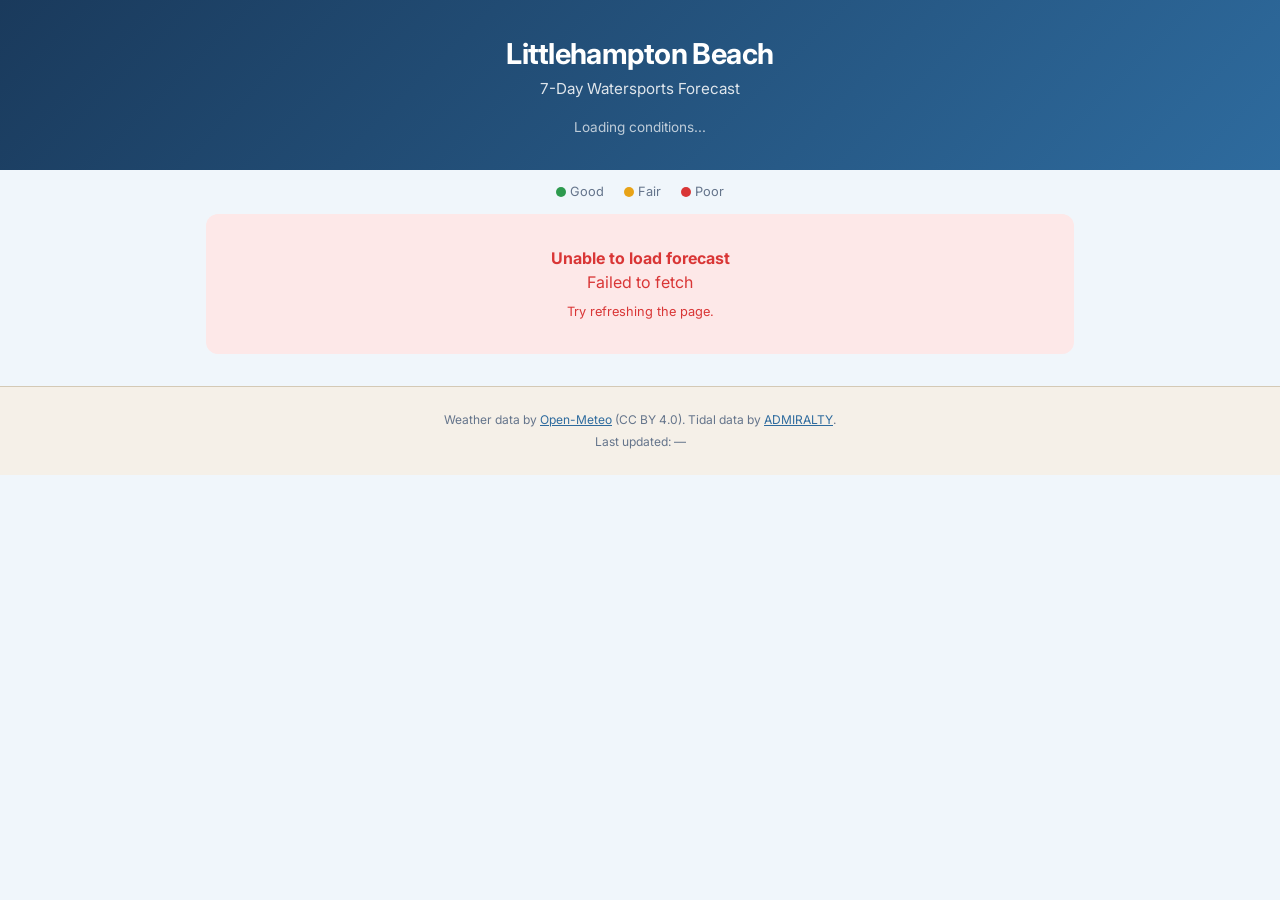
==== index.html @ 369561da "Initial build: Littlehampton Beach watersports dashboard 7-day forecast showing swim, kayak and SUP " ====
<!DOCTYPE html>
<html lang="en">
<head>
  <meta charset="UTF-8">
  <meta name="viewport" content="width=device-width, initial-scale=1.0">
  <title>Littlehampton Beach — Watersports Dashboard</title>
  <meta name="description" content="7-day watersports forecast for Littlehampton Beach. Swimming, kayaking and SUP conditions based on tides, waves and weather.">
  <link rel="stylesheet" href="css/style.css">
  <link rel="preconnect" href="https://fonts.googleapis.com">
  <link rel="preconnect" href="https://fonts.gstatic.com" crossorigin>
  <link href="https://fonts.googleapis.com/css2?family=Inter:wght@400;500;600;700&display=swap" rel="stylesheet">
</head>
<body>
  <header class="header">
    <div class="header__inner">
      <h1 class="header__title">Littlehampton Beach</h1>
      <p class="header__subtitle">7-Day Watersports Forecast</p>
    </div>
    <div class="header__current" id="current-conditions">
      <div class="current-loading">Loading conditions...</div>
    </div>
  </header>

  <main class="main">
    <div class="legend">
      <span class="legend__item"><span class="dot dot--good"></span> Good</span>
      <span class="legend__item"><span class="dot dot--fair"></span> Fair</span>
      <span class="legend__item"><span class="dot dot--poor"></span> Poor</span>
    </div>

    <div class="cards" id="forecast-cards">
      <div class="loading" id="loading">
        <div class="loading__spinner"></div>
        <p>Fetching forecast data...</p>
      </div>
    </div>

    <div class="detail-panel" id="detail-panel" hidden>
      <button class="detail-panel__close" id="detail-close" aria-label="Close detail panel">&times;</button>
      <h2 class="detail-panel__title" id="detail-title"></h2>
      <div class="detail-panel__content" id="detail-content"></div>
    </div>
  </main>

  <footer class="footer">
    <p>
      Weather data by <a href="https://open-meteo.com/" target="_blank" rel="noopener">Open-Meteo</a> (CC BY 4.0).
      Tidal data by <a href="https://www.admiralty.co.uk" target="_blank" rel="noopener">ADMIRALTY</a>.
    </p>
    <p class="footer__update">Last updated: <span id="last-updated">—</span></p>
  </footer>

  <script src="js/utils.js"></script>
  <script src="js/scoring.js"></script>
  <script src="js/api.js"></script>
  <script src="js/app.js"></script>
</body>
</html>
---- css/style.css ----
/* ── Reset & Base ─────────────────────────────────────── */
*, *::before, *::after { box-sizing: border-box; margin: 0; padding: 0; }

:root {
  --blue-deep: #1a3a5c;
  --blue-mid: #2e6b9e;
  --blue-light: #e8f1f8;
  --blue-pale: #f0f6fb;
  --sand: #f5f0e8;
  --sand-dark: #d4c9b5;
  --green: #2d9a4e;
  --amber: #e8a317;
  --red: #d93636;
  --text: #1e293b;
  --text-light: #64748b;
  --white: #ffffff;
  --radius: 12px;
  --shadow: 0 2px 8px rgba(0,0,0,0.08);
  --shadow-lg: 0 4px 20px rgba(0,0,0,0.12);
}

body {
  font-family: 'Inter', system-ui, -apple-system, sans-serif;
  background: var(--blue-pale);
  color: var(--text);
  line-height: 1.5;
  min-height: 100vh;
}

a { color: var(--blue-mid); }

/* ── Header ──────────────────────────────────────────── */
.header {
  background: linear-gradient(135deg, var(--blue-deep) 0%, var(--blue-mid) 100%);
  color: var(--white);
  padding: 1.5rem 1rem;
}

.header__inner { text-align: center; }

.header__title {
  font-size: 1.6rem;
  font-weight: 700;
  letter-spacing: -0.02em;
}

.header__subtitle {
  font-size: 0.95rem;
  opacity: 0.85;
  margin-top: 0.2rem;
}

.header__current {
  display: flex;
  justify-content: center;
  gap: 1.5rem;
  margin-top: 1rem;
  flex-wrap: wrap;
}

.current-stat {
  text-align: center;
}

.current-stat__value {
  font-size: 1.3rem;
  font-weight: 700;
}

.current-stat__label {
  font-size: 0.75rem;
  opacity: 0.75;
  text-transform: uppercase;
  letter-spacing: 0.05em;
}

.current-loading {
  font-size: 0.85rem;
  opacity: 0.7;
}

/* ── Legend ───────────────────────────────────────────── */
.legend {
  display: flex;
  justify-content: center;
  gap: 1.2rem;
  padding: 0.8rem 1rem;
  font-size: 0.8rem;
  color: var(--text-light);
}

.legend__item { display: flex; align-items: center; gap: 0.3rem; }

.dot {
  width: 10px;
  height: 10px;
  border-radius: 50%;
  display: inline-block;
}
.dot--good { background: var(--green); }
.dot--fair { background: var(--amber); }
.dot--poor { background: var(--red); }

/* ── Main ────────────────────────────────────────────── */
.main {
  max-width: 900px;
  margin: 0 auto;
  padding: 0 1rem 2rem;
}

/* ── Cards ────────────────────────────────────────────── */
.cards {
  display: flex;
  flex-direction: column;
  gap: 0.75rem;
}

.card {
  background: var(--white);
  border-radius: var(--radius);
  box-shadow: var(--shadow);
  padding: 1rem 1.2rem;
  cursor: pointer;
  transition: box-shadow 0.2s, transform 0.15s;
  display: grid;
  grid-template-columns: 80px 1fr auto;
  align-items: center;
  gap: 1rem;
}

.card:hover {
  box-shadow: var(--shadow-lg);
  transform: translateY(-1px);
}

.card--today {
  border-left: 4px solid var(--blue-mid);
}

.card__date {
  text-align: center;
}

.card__day {
  font-size: 0.75rem;
  text-transform: uppercase;
  letter-spacing: 0.06em;
  color: var(--text-light);
}

.card__datenum {
  font-size: 1.5rem;
  font-weight: 700;
  line-height: 1.2;
}

.card__month {
  font-size: 0.7rem;
  color: var(--text-light);
}

.card__info {
  display: flex;
  flex-direction: column;
  gap: 0.35rem;
  font-size: 0.85rem;
}

.card__tides {
  display: flex;
  gap: 0.6rem;
  flex-wrap: wrap;
}

.tide-event {
  font-size: 0.78rem;
  color: var(--text-light);
}

.tide-event--high { color: var(--blue-mid); font-weight: 500; }

.card__weather {
  display: flex;
  gap: 1rem;
  font-size: 0.8rem;
  color: var(--text-light);
  flex-wrap: wrap;
}

.card__weather span { white-space: nowrap; }

.card__ratings {
  display: flex;
  flex-direction: column;
  gap: 0.35rem;
}

.rating {
  display: flex;
  align-items: center;
  gap: 0.4rem;
  font-size: 0.78rem;
  font-weight: 500;
  padding: 0.2rem 0.55rem;
  border-radius: 20px;
  white-space: nowrap;
}

.rating--good { background: #e6f5ec; color: #1a7a37; }
.rating--fair { background: #fef3d6; color: #956a00; }
.rating--poor { background: #fde8e8; color: #b91c1c; }

.rating__icon { font-size: 0.9rem; }

/* ── Loading ─────────────────────────────────────────── */
.loading {
  text-align: center;
  padding: 3rem 1rem;
  color: var(--text-light);
}

.loading__spinner {
  width: 36px;
  height: 36px;
  border: 3px solid var(--blue-light);
  border-top-color: var(--blue-mid);
  border-radius: 50%;
  animation: spin 0.8s linear infinite;
  margin: 0 auto 1rem;
}

@keyframes spin { to { transform: rotate(360deg); } }

/* ── Error ───────────────────────────────────────────── */
.error {
  text-align: center;
  padding: 2rem 1rem;
  color: var(--red);
  background: #fde8e8;
  border-radius: var(--radius);
}

/* ── Detail Panel ────────────────────────────────────── */
.detail-panel {
  background: var(--white);
  border-radius: var(--radius);
  box-shadow: var(--shadow-lg);
  padding: 1.5rem;
  margin-top: 1rem;
  position: relative;
}

.detail-panel__close {
  position: absolute;
  top: 0.8rem;
  right: 1rem;
  background: none;
  border: none;
  font-size: 1.5rem;
  cursor: pointer;
  color: var(--text-light);
  line-height: 1;
}

.detail-panel__title {
  font-size: 1.1rem;
  font-weight: 600;
  margin-bottom: 1rem;
}

.hourly-table {
  width: 100%;
  border-collapse: collapse;
  font-size: 0.8rem;
}

.hourly-table th {
  text-align: left;
  font-weight: 600;
  padding: 0.4rem 0.5rem;
  border-bottom: 2px solid var(--blue-light);
  white-space: nowrap;
  color: var(--text-light);
  font-size: 0.72rem;
  text-transform: uppercase;
  letter-spacing: 0.04em;
}

.hourly-table td {
  padding: 0.4rem 0.5rem;
  border-bottom: 1px solid #f1f5f9;
  white-space: nowrap;
}

.hourly-table tr:hover td {
  background: var(--blue-pale);
}

.hourly-table .cell--good { color: var(--green); font-weight: 600; }
.hourly-table .cell--fair { color: var(--amber); font-weight: 600; }
.hourly-table .cell--poor { color: var(--red); font-weight: 600; }

/* ── Footer ──────────────────────────────────────────── */
.footer {
  text-align: center;
  padding: 1.5rem 1rem;
  font-size: 0.75rem;
  color: var(--text-light);
  border-top: 1px solid var(--sand-dark);
  background: var(--sand);
}

.footer__update { margin-top: 0.3rem; }

/* ── Responsive ──────────────────────────────────────── */
@media (max-width: 600px) {
  .card {
    grid-template-columns: 60px 1fr;
    gap: 0.6rem;
  }

  .card__ratings {
    grid-column: 1 / -1;
    flex-direction: row;
    justify-content: flex-start;
  }

  .card__weather { gap: 0.5rem; }

  .hourly-table { font-size: 0.72rem; }

  .hourly-table th,
  .hourly-table td { padding: 0.3rem; }

  .detail-panel { padding: 1rem; }

  .header__title { font-size: 1.3rem; }
}

@media (min-width: 601px) {
  .header { padding: 2rem; }
  .header__title { font-size: 1.8rem; }
}

/* Overflow scroll for hourly table on mobile */
.detail-panel__content {
  overflow-x: auto;
  -webkit-overflow-scrolling: touch;
}
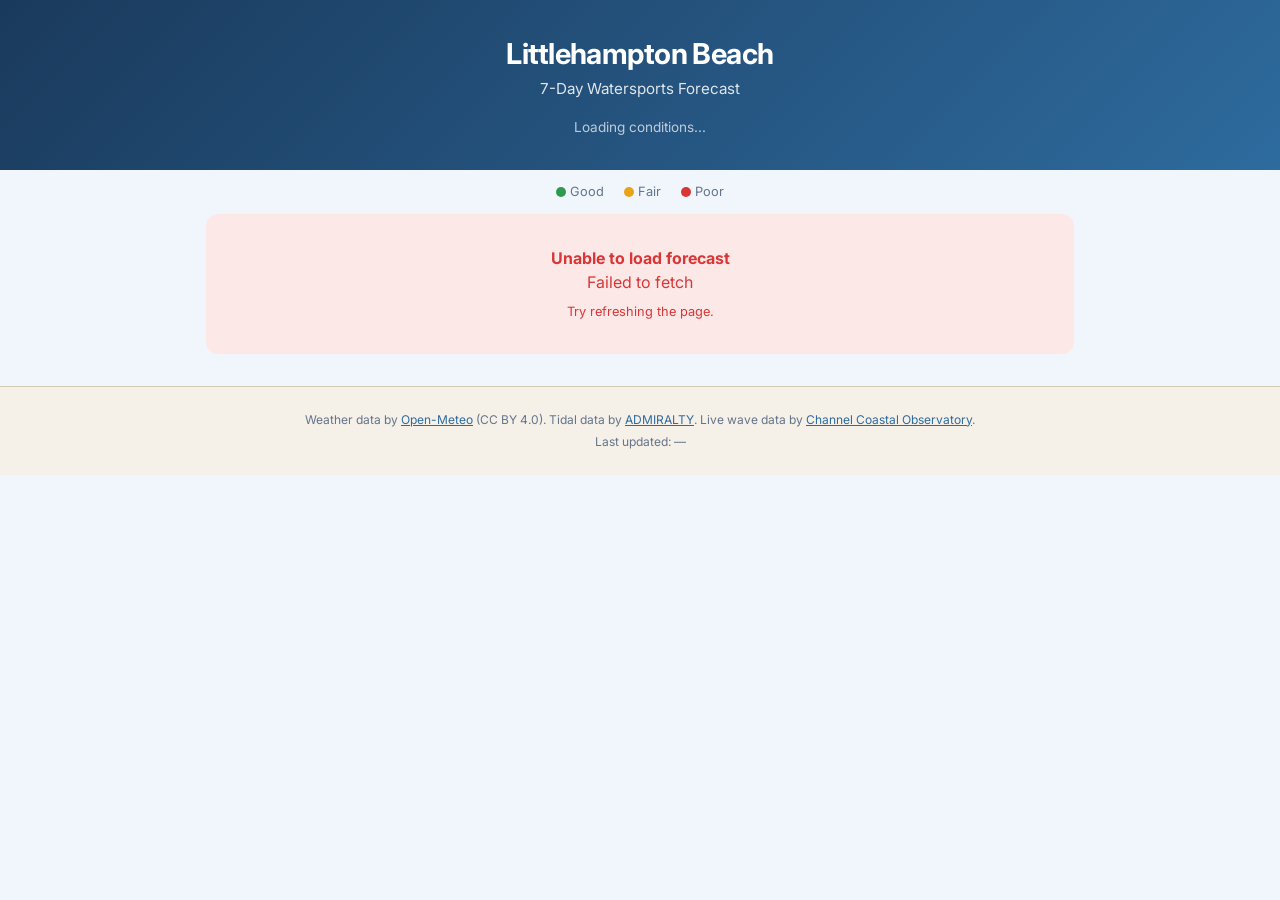
==== commit 2968ec45: "Add wetsuit recommendations and live coastal monitoring data Replace temperature-based activity scor" ====
--- a/index.html
+++ b/index.html
@@ -46,6 +46,7 @@
     <p>
       Weather data by <a href="https://open-meteo.com/" target="_blank" rel="noopener">Open-Meteo</a> (CC BY 4.0).
       Tidal data by <a href="https://www.admiralty.co.uk" target="_blank" rel="noopener">ADMIRALTY</a>.
+      Live wave data by <a href="https://coastalmonitoring.org/" target="_blank" rel="noopener">Channel Coastal Observatory</a>.
     </p>
     <p class="footer__update">Last updated: <span id="last-updated">—</span></p>
   </footer>
--- a/css/style.css
+++ b/css/style.css
@@ -212,6 +212,70 @@
 
 .rating__icon { font-size: 0.9rem; }
 
+/* ── Wetsuit Badge ───────────────────────────────────── */
+.card__wetsuit {
+  font-size: 0.78rem;
+}
+
+.wetsuit-badge {
+  display: inline-flex;
+  align-items: center;
+  gap: 0.3rem;
+  background: #e0f2f1;
+  color: #00695c;
+  padding: 0.15rem 0.55rem;
+  border-radius: 12px;
+  font-weight: 500;
+}
+
+.detail-wetsuit {
+  font-size: 0.85rem;
+  color: #00695c;
+  margin-bottom: 0.6rem;
+}
+
+/* ── Live Data Indicator ─────────────────────────────── */
+.current-group {
+  display: flex;
+  justify-content: center;
+  gap: 1.5rem;
+  flex-wrap: wrap;
+  align-items: flex-start;
+}
+
+.current-group__label {
+  width: 100%;
+  text-align: center;
+  font-size: 0.65rem;
+  text-transform: uppercase;
+  letter-spacing: 0.08em;
+  opacity: 0.6;
+  margin-bottom: -0.5rem;
+}
+
+.current-divider {
+  width: 1px;
+  background: rgba(255,255,255,0.25);
+  align-self: stretch;
+  margin: 0 0.5rem;
+}
+
+.live-dot {
+  display: inline-block;
+  width: 6px;
+  height: 6px;
+  background: #22c55e;
+  border-radius: 50%;
+  margin-right: 3px;
+  vertical-align: middle;
+  animation: pulse 2s ease-in-out infinite;
+}
+
+@keyframes pulse {
+  0%, 100% { opacity: 1; }
+  50% { opacity: 0.4; }
+}
+
 /* ── Loading ─────────────────────────────────────────── */
 .loading {
   text-align: center;
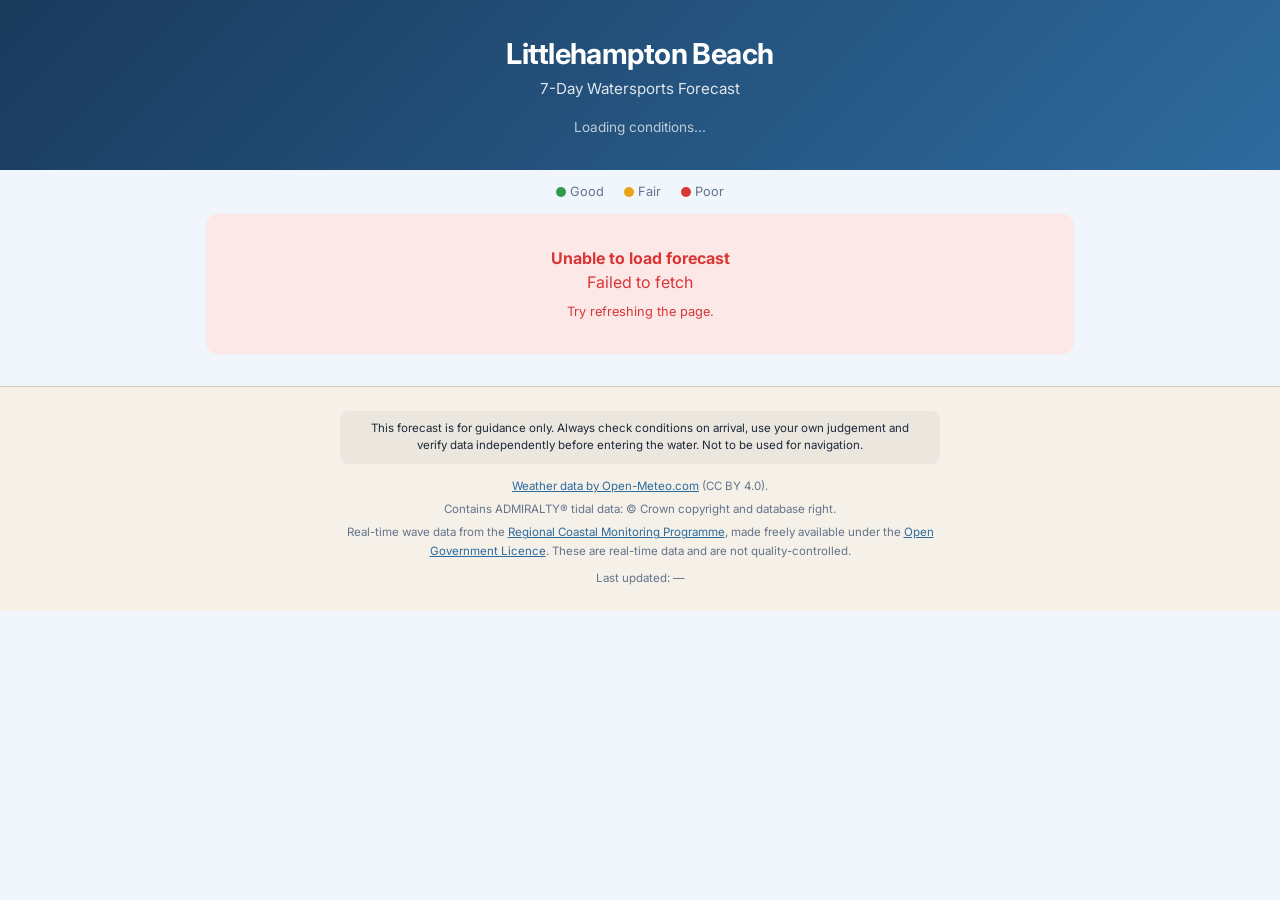
==== commit 882420cf: "v01.003: Add compliant attribution and disclaimers - Remove caching from tides proxy (Admiralty Disc" ====
--- a/index.html
+++ b/index.html
@@ -43,12 +43,25 @@
   </main>
 
   <footer class="footer">
-    <p>
-      Weather data by <a href="https://open-meteo.com/" target="_blank" rel="noopener">Open-Meteo</a> (CC BY 4.0).
-      Tidal data by <a href="https://www.admiralty.co.uk" target="_blank" rel="noopener">ADMIRALTY</a>.
-      Live wave data by <a href="https://coastalmonitoring.org/" target="_blank" rel="noopener">Channel Coastal Observatory</a>.
-    </p>
-    <p class="footer__update">Last updated: <span id="last-updated">—</span></p>
+    <div class="footer__disclaimer">
+      This forecast is for guidance only. Always check conditions on arrival, use your own judgement and verify data independently before entering the water. Not to be used for navigation.
+    </div>
+
+    <div class="footer__sources">
+      <p>
+        <a href="https://open-meteo.com/" target="_blank" rel="noopener">Weather data by Open-Meteo.com</a> (CC BY 4.0).
+      </p>
+      <p>
+        Contains ADMIRALTY&reg; tidal data: &copy; Crown copyright and database right.
+      </p>
+      <p>
+        Real-time wave data from the <a href="https://coastalmonitoring.org/" target="_blank" rel="noopener">Regional Coastal Monitoring Programme</a>,
+        made freely available under the <a href="https://www.nationalarchives.gov.uk/doc/open-government-licence/version/3/" target="_blank" rel="noopener">Open Government Licence</a>.
+        These are real-time data and are not quality-controlled.
+      </p>
+    </div>
+
+    <p class="footer__update">Last updated: <span id="last-updated">&mdash;</span></p>
   </footer>
 
   <script src="js/utils.js"></script>
--- a/css/style.css
+++ b/css/style.css
@@ -192,25 +192,47 @@
 .card__ratings {
   display: flex;
   flex-direction: column;
-  gap: 0.35rem;
-}
-
-.rating {
-  display: flex;
-  align-items: center;
+  gap: 0.3rem;
+}
+
+/* ── Window Badges (time-based activity ratings) ─────── */
+.window-badge {
+  display: flex;
+  align-items: baseline;
   gap: 0.4rem;
   font-size: 0.78rem;
+  padding: 0.2rem 0.55rem;
+  border-radius: 8px;
+  line-height: 1.3;
+  flex-wrap: wrap;
+}
+
+.window-badge--good { background: #e6f5ec; color: #1a7a37; }
+.window-badge--fair { background: #fef3d6; color: #956a00; }
+.window-badge--poor { background: #fde8e8; color: #b91c1c; }
+
+.window-badge__label {
+  font-weight: 600;
+  min-width: 3.2em;
+}
+
+.window-badge__time {
   font-weight: 500;
-  padding: 0.2rem 0.55rem;
-  border-radius: 20px;
-  white-space: nowrap;
-}
-
-.rating--good { background: #e6f5ec; color: #1a7a37; }
-.rating--fair { background: #fef3d6; color: #956a00; }
-.rating--poor { background: #fde8e8; color: #b91c1c; }
-
-.rating__icon { font-size: 0.9rem; }
+}
+
+.window-badge__tide {
+  font-size: 0.7rem;
+  opacity: 0.75;
+  font-weight: 400;
+}
+
+/* Window badges in detail panel */
+.detail-windows {
+  display: flex;
+  gap: 0.5rem;
+  margin-bottom: 0.8rem;
+  flex-wrap: wrap;
+}
 
 /* ── Wetsuit Badge ───────────────────────────────────── */
 .card__wetsuit {
@@ -368,13 +390,32 @@
 .footer {
   text-align: center;
   padding: 1.5rem 1rem;
-  font-size: 0.75rem;
+  font-size: 0.72rem;
   color: var(--text-light);
   border-top: 1px solid var(--sand-dark);
   background: var(--sand);
 }
 
-.footer__update { margin-top: 0.3rem; }
+.footer__disclaimer {
+  max-width: 600px;
+  margin: 0 auto 0.8rem;
+  padding: 0.6rem 1rem;
+  background: rgba(0,0,0,0.04);
+  border-radius: 8px;
+  font-size: 0.72rem;
+  line-height: 1.5;
+  color: var(--text);
+}
+
+.footer__sources {
+  max-width: 600px;
+  margin: 0 auto;
+  line-height: 1.6;
+}
+
+.footer__sources p { margin-bottom: 0.3rem; }
+
+.footer__update { margin-top: 0.6rem; }
 
 /* ── Responsive ──────────────────────────────────────── */
 @media (max-width: 600px) {
@@ -385,9 +426,11 @@
 
   .card__ratings {
     grid-column: 1 / -1;
-    flex-direction: row;
-    justify-content: flex-start;
+    flex-direction: column;
   }
+
+  .window-badge { font-size: 0.72rem; }
+  .window-badge__tide { font-size: 0.65rem; }
 
   .card__weather { gap: 0.5rem; }
 
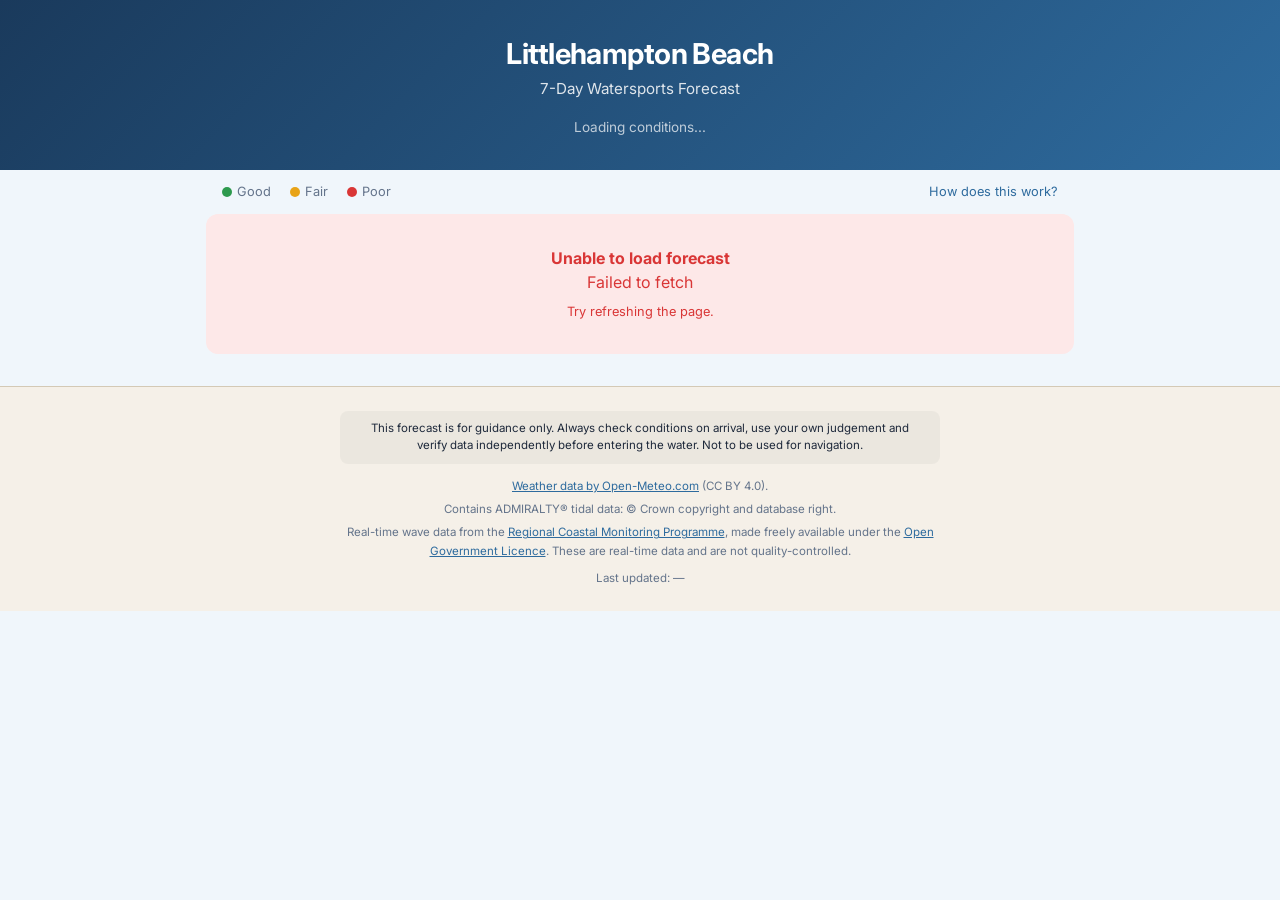
==== commit ab8c14cb: "v01.004: Avoid reasons, daylight hours, explainer page - Show why an activity is avoided (high waves" ====
--- a/index.html
+++ b/index.html
@@ -26,6 +26,7 @@
       <span class="legend__item"><span class="dot dot--good"></span> Good</span>
       <span class="legend__item"><span class="dot dot--fair"></span> Fair</span>
       <span class="legend__item"><span class="dot dot--poor"></span> Poor</span>
+      <a href="how-it-works.html" class="legend__link">How does this work?</a>
     </div>
 
     <div class="cards" id="forecast-cards">
--- a/css/style.css
+++ b/css/style.css
@@ -91,6 +91,14 @@
 
 .legend__item { display: flex; align-items: center; gap: 0.3rem; }
 
+.legend__link {
+  font-size: 0.8rem;
+  color: var(--blue-mid);
+  text-decoration: none;
+  margin-left: auto;
+}
+.legend__link:hover { text-decoration: underline; }
+
 .dot {
   width: 10px;
   height: 10px;
@@ -179,6 +187,12 @@
 
 .tide-event--high { color: var(--blue-mid); font-weight: 500; }
 
+.sun-times {
+  font-size: 0.75rem;
+  color: var(--text-light);
+  opacity: 0.8;
+}
+
 .card__weather {
   display: flex;
   gap: 1rem;
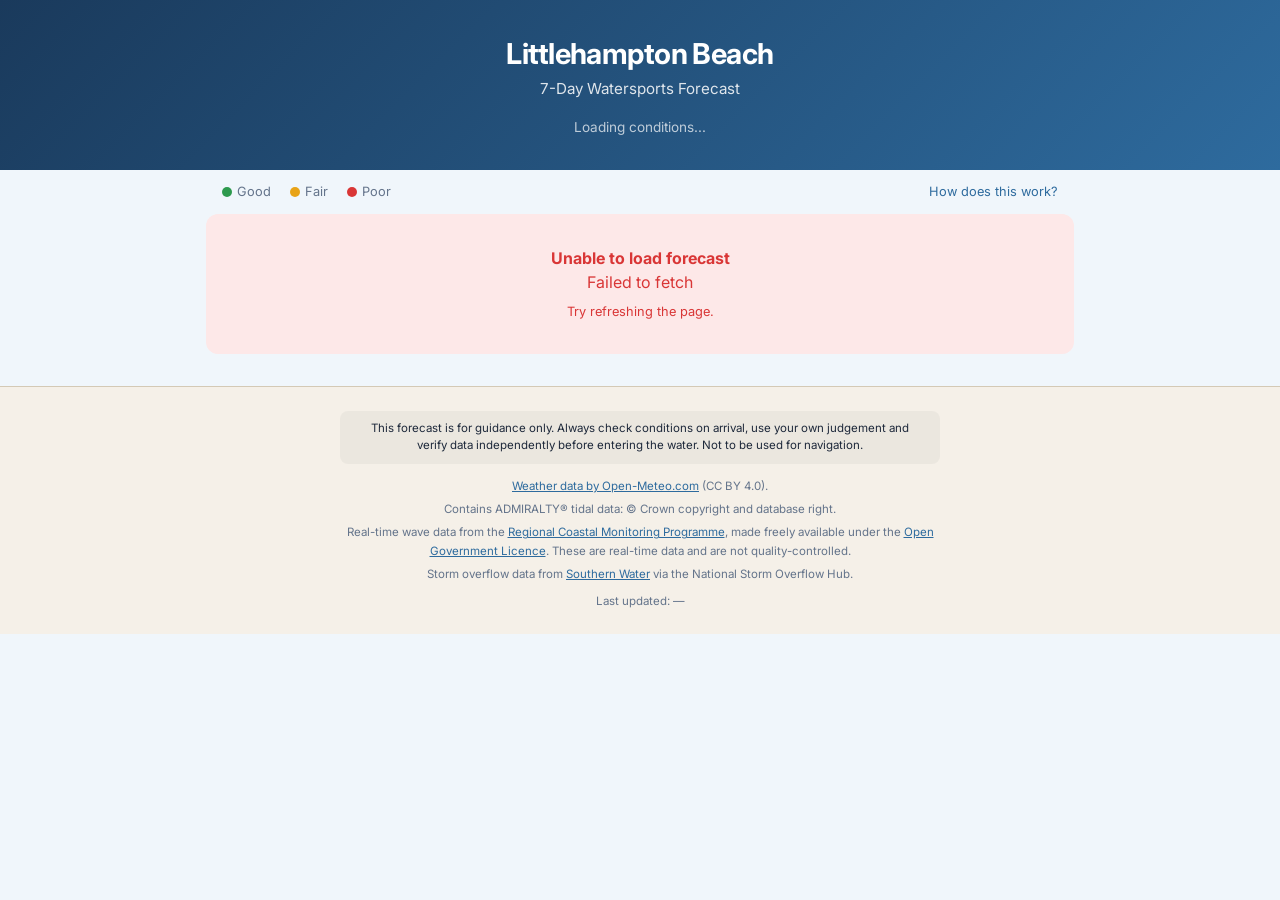
==== commit 2704dbf8: "v01.007: Add sewage discharge alerts from Southern Water Show storm overflow discharge status near L" ====
--- a/index.html
+++ b/index.html
@@ -28,6 +28,8 @@
       <span class="legend__item"><span class="dot dot--poor"></span> Poor</span>
       <a href="how-it-works.html" class="legend__link">How does this work?</a>
     </div>
+
+    <div id="discharge-alert" hidden></div>
 
     <div class="cards" id="forecast-cards">
       <div class="loading" id="loading">
@@ -60,6 +62,10 @@
         made freely available under the <a href="https://www.nationalarchives.gov.uk/doc/open-government-licence/version/3/" target="_blank" rel="noopener">Open Government Licence</a>.
         These are real-time data and are not quality-controlled.
       </p>
+      <p>
+        Storm overflow data from <a href="https://www.streamwaterdata.co.uk/" target="_blank" rel="noopener">Southern Water</a>
+        via the National Storm Overflow Hub.
+      </p>
     </div>
 
     <p class="footer__update">Last updated: <span id="last-updated">&mdash;</span></p>
--- a/css/style.css
+++ b/css/style.css
@@ -99,6 +99,40 @@
 }
 .legend__link:hover { text-decoration: underline; }
 
+/* ── Discharge Alert ─────────────────────────────────── */
+.discharge {
+  display: flex;
+  align-items: flex-start;
+  gap: 0.6rem;
+  padding: 0.7rem 1rem;
+  border-radius: var(--radius);
+  font-size: 0.85rem;
+  line-height: 1.5;
+  margin-bottom: 0.75rem;
+}
+
+.discharge--active {
+  background: #fde8e8;
+  border: 1px solid #f5c6c6;
+  color: #7f1d1d;
+}
+
+.discharge--recent {
+  background: #fef3d6;
+  border: 1px solid #f5e0a0;
+  color: #78350f;
+}
+
+.discharge--clear {
+  background: #e6f5ec;
+  border: 1px solid #b8e0c8;
+  color: #14532d;
+}
+
+.discharge__icon { font-size: 1.1rem; flex-shrink: 0; margin-top: 0.1rem; }
+.discharge__text { flex: 1; }
+.discharge__detail { display: block; font-size: 0.78rem; margin-top: 0.15rem; opacity: 0.8; }
+
 .dot {
   width: 10px;
   height: 10px;
@@ -193,6 +227,18 @@
   opacity: 0.8;
 }
 
+.sun-badge {
+  display: inline-flex;
+  align-items: center;
+  gap: 0.3rem;
+  background: #fef9e7;
+  color: #92700c;
+  padding: 0.15rem 0.55rem;
+  border-radius: 12px;
+  font-weight: 500;
+  font-size: 0.75rem;
+}
+
 .card__weather {
   display: flex;
   gap: 1rem;
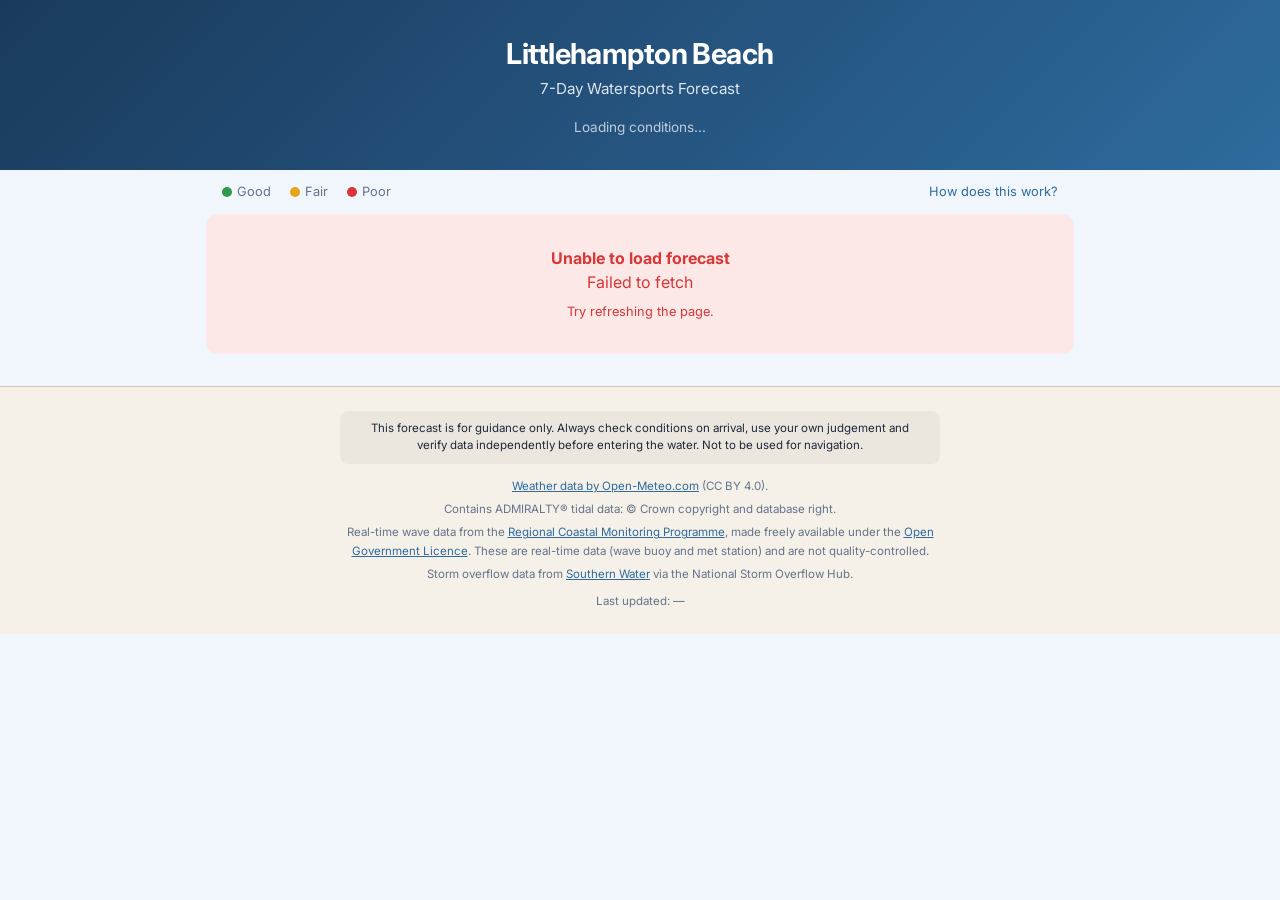
==== commit ee2bdffb: "v01.010: Add live weather station and tide countdown to header Add Worthing Pier met station (CCO ch" ====
--- a/index.html
+++ b/index.html
@@ -60,7 +60,7 @@
       <p>
         Real-time wave data from the <a href="https://coastalmonitoring.org/" target="_blank" rel="noopener">Regional Coastal Monitoring Programme</a>,
         made freely available under the <a href="https://www.nationalarchives.gov.uk/doc/open-government-licence/version/3/" target="_blank" rel="noopener">Open Government Licence</a>.
-        These are real-time data and are not quality-controlled.
+        These are real-time data (wave buoy and met station) and are not quality-controlled.
       </p>
       <p>
         Storm overflow data from <a href="https://www.streamwaterdata.co.uk/" target="_blank" rel="noopener">Southern Water</a>
--- a/css/style.css
+++ b/css/style.css
@@ -132,6 +132,7 @@
 .discharge__icon { font-size: 1.1rem; flex-shrink: 0; margin-top: 0.1rem; }
 .discharge__text { flex: 1; }
 .discharge__detail { display: block; font-size: 0.78rem; margin-top: 0.15rem; opacity: 0.8; }
+.discharge__link { font-weight: 500; white-space: nowrap; }
 
 .dot {
   width: 10px;
